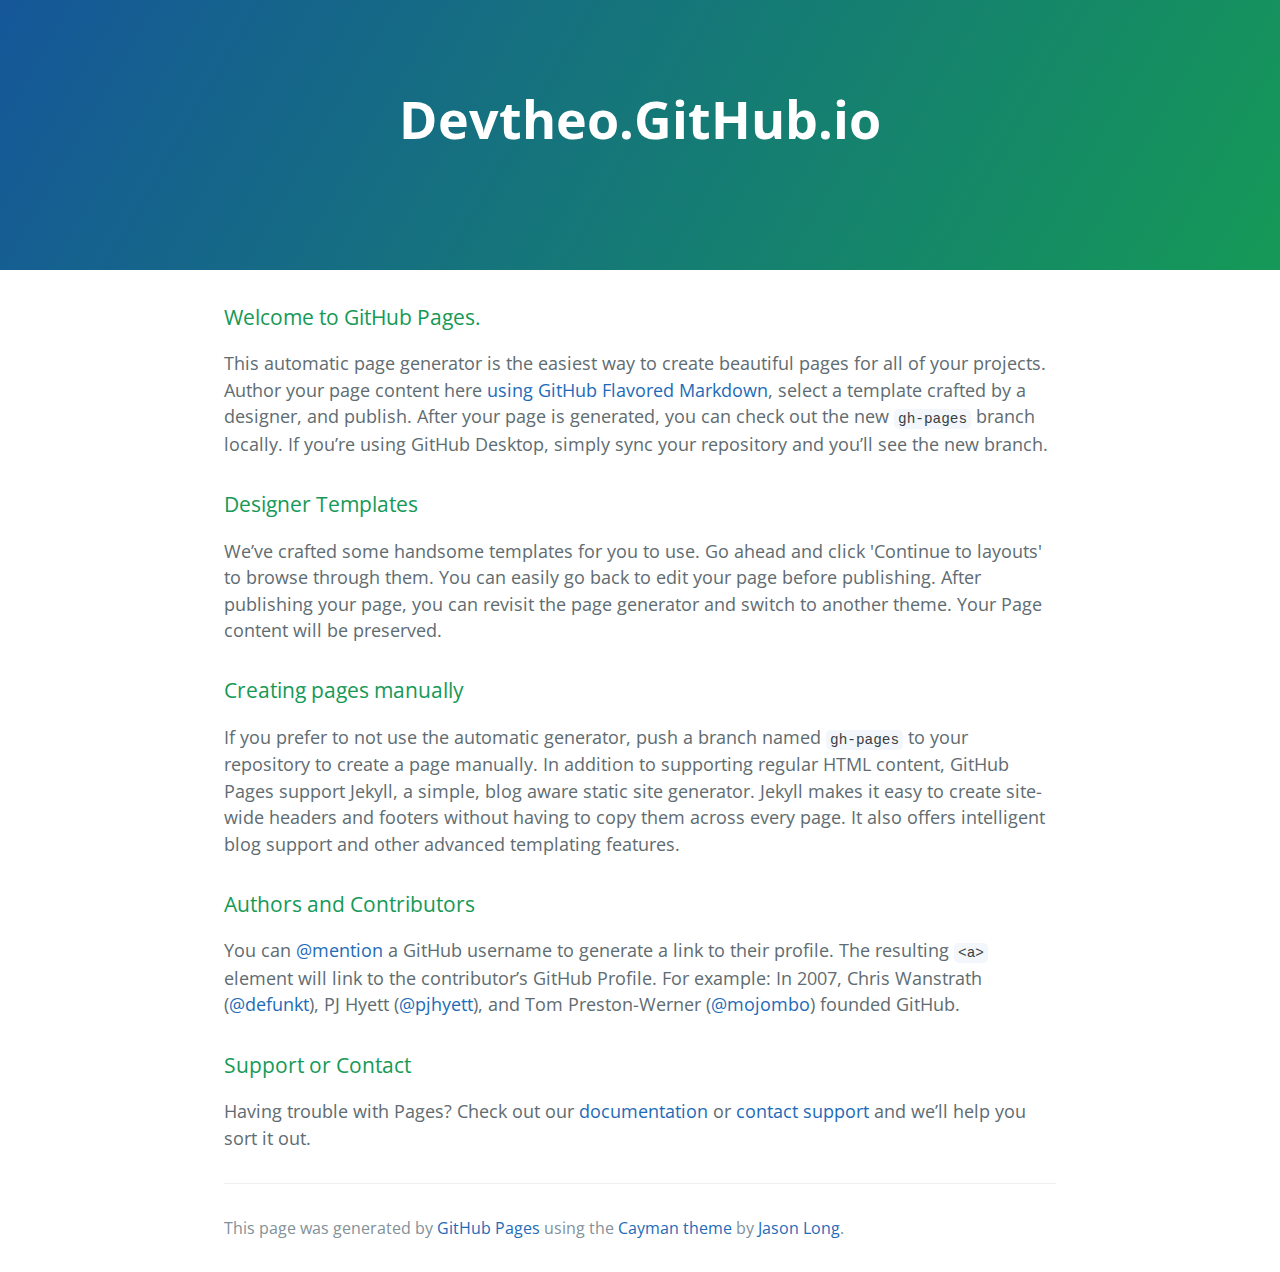
==== index.html @ b432fcf1 "Replace master branch with page content via GitHub" ====
<!DOCTYPE html>
<html lang="en-us">
  <head>
    <meta charset="UTF-8">
    <title>Devtheo.GitHub.io by DevTheo</title>
    <meta name="viewport" content="width=device-width, initial-scale=1">
    <link rel="stylesheet" type="text/css" href="stylesheets/normalize.css" media="screen">
    <link href='https://fonts.googleapis.com/css?family=Open+Sans:400,700' rel='stylesheet' type='text/css'>
    <link rel="stylesheet" type="text/css" href="stylesheets/stylesheet.css" media="screen">
    <link rel="stylesheet" type="text/css" href="stylesheets/github-light.css" media="screen">
  </head>
  <body>
    <section class="page-header">
      <h1 class="project-name">Devtheo.GitHub.io</h1>
      <h2 class="project-tagline"></h2>
    </section>

    <section class="main-content">
      <h3>
<a id="welcome-to-github-pages" class="anchor" href="#welcome-to-github-pages" aria-hidden="true"><span aria-hidden="true" class="octicon octicon-link"></span></a>Welcome to GitHub Pages.</h3>

<p>This automatic page generator is the easiest way to create beautiful pages for all of your projects. Author your page content here <a href="https://guides.github.com/features/mastering-markdown/">using GitHub Flavored Markdown</a>, select a template crafted by a designer, and publish. After your page is generated, you can check out the new <code>gh-pages</code> branch locally. If you’re using GitHub Desktop, simply sync your repository and you’ll see the new branch.</p>

<h3>
<a id="designer-templates" class="anchor" href="#designer-templates" aria-hidden="true"><span aria-hidden="true" class="octicon octicon-link"></span></a>Designer Templates</h3>

<p>We’ve crafted some handsome templates for you to use. Go ahead and click 'Continue to layouts' to browse through them. You can easily go back to edit your page before publishing. After publishing your page, you can revisit the page generator and switch to another theme. Your Page content will be preserved.</p>

<h3>
<a id="creating-pages-manually" class="anchor" href="#creating-pages-manually" aria-hidden="true"><span aria-hidden="true" class="octicon octicon-link"></span></a>Creating pages manually</h3>

<p>If you prefer to not use the automatic generator, push a branch named <code>gh-pages</code> to your repository to create a page manually. In addition to supporting regular HTML content, GitHub Pages support Jekyll, a simple, blog aware static site generator. Jekyll makes it easy to create site-wide headers and footers without having to copy them across every page. It also offers intelligent blog support and other advanced templating features.</p>

<h3>
<a id="authors-and-contributors" class="anchor" href="#authors-and-contributors" aria-hidden="true"><span aria-hidden="true" class="octicon octicon-link"></span></a>Authors and Contributors</h3>

<p>You can <a href="https://help.github.com/articles/basic-writing-and-formatting-syntax/#mentioning-users-and-teams" class="user-mention">@mention</a> a GitHub username to generate a link to their profile. The resulting <code>&lt;a&gt;</code> element will link to the contributor’s GitHub Profile. For example: In 2007, Chris Wanstrath (<a href="https://github.com/defunkt" class="user-mention">@defunkt</a>), PJ Hyett (<a href="https://github.com/pjhyett" class="user-mention">@pjhyett</a>), and Tom Preston-Werner (<a href="https://github.com/mojombo" class="user-mention">@mojombo</a>) founded GitHub.</p>

<h3>
<a id="support-or-contact" class="anchor" href="#support-or-contact" aria-hidden="true"><span aria-hidden="true" class="octicon octicon-link"></span></a>Support or Contact</h3>

<p>Having trouble with Pages? Check out our <a href="https://help.github.com/pages">documentation</a> or <a href="https://github.com/contact">contact support</a> and we’ll help you sort it out.</p>

      <footer class="site-footer">

        <span class="site-footer-credits">This page was generated by <a href="https://pages.github.com">GitHub Pages</a> using the <a href="https://github.com/jasonlong/cayman-theme">Cayman theme</a> by <a href="https://twitter.com/jasonlong">Jason Long</a>.</span>
      </footer>

    </section>

  
  </body>
</html>
---- stylesheets/stylesheet.css ----
* {
  box-sizing: border-box; }

body {
  padding: 0;
  margin: 0;
  font-family: "Open Sans", "Helvetica Neue", Helvetica, Arial, sans-serif;
  font-size: 16px;
  line-height: 1.5;
  color: #606c71; }

a {
  color: #1e6bb8;
  text-decoration: none; }
  a:hover {
    text-decoration: underline; }

.btn {
  display: inline-block;
  margin-bottom: 1rem;
  color: rgba(255, 255, 255, 0.7);
  background-color: rgba(255, 255, 255, 0.08);
  border-color: rgba(255, 255, 255, 0.2);
  border-style: solid;
  border-width: 1px;
  border-radius: 0.3rem;
  transition: color 0.2s, background-color 0.2s, border-color 0.2s; }
  .btn + .btn {
    margin-left: 1rem; }

.btn:hover {
  color: rgba(255, 255, 255, 0.8);
  text-decoration: none;
  background-color: rgba(255, 255, 255, 0.2);
  border-color: rgba(255, 255, 255, 0.3); }

@media screen and (min-width: 64em) {
  .btn {
    padding: 0.75rem 1rem; } }

@media screen and (min-width: 42em) and (max-width: 64em) {
  .btn {
    padding: 0.6rem 0.9rem;
    font-size: 0.9rem; } }

@media screen and (max-width: 42em) {
  .btn {
    display: block;
    width: 100%;
    padding: 0.75rem;
    font-size: 0.9rem; }
    .btn + .btn {
      margin-top: 1rem;
      margin-left: 0; } }

.page-header {
  color: #fff;
  text-align: center;
  background-color: #159957;
  background-image: linear-gradient(120deg, #155799, #159957); }

@media screen and (min-width: 64em) {
  .page-header {
    padding: 5rem 6rem; } }

@media screen and (min-width: 42em) and (max-width: 64em) {
  .page-header {
    padding: 3rem 4rem; } }

@media screen and (max-width: 42em) {
  .page-header {
    padding: 2rem 1rem; } }

.project-name {
  margin-top: 0;
  margin-bottom: 0.1rem; }

@media screen and (min-width: 64em) {
  .project-name {
    font-size: 3.25rem; } }

@media screen and (min-width: 42em) and (max-width: 64em) {
  .project-name {
    font-size: 2.25rem; } }

@media screen and (max-width: 42em) {
  .project-name {
    font-size: 1.75rem; } }

.project-tagline {
  margin-bottom: 2rem;
  font-weight: normal;
  opacity: 0.7; }

@media screen and (min-width: 64em) {
  .project-tagline {
    font-size: 1.25rem; } }

@media screen and (min-width: 42em) and (max-width: 64em) {
  .project-tagline {
    font-size: 1.15rem; } }

@media screen and (max-width: 42em) {
  .project-tagline {
    font-size: 1rem; } }

.main-content :first-child {
  margin-top: 0; }
.main-content img {
  max-width: 100%; }
.main-content h1, .main-content h2, .main-content h3, .main-content h4, .main-content h5, .main-content h6 {
  margin-top: 2rem;
  margin-bottom: 1rem;
  font-weight: normal;
  color: #159957; }
.main-content p {
  margin-bottom: 1em; }
.main-content code {
  padding: 2px 4px;
  font-family: Consolas, "Liberation Mono", Menlo, Courier, monospace;
  font-size: 0.9rem;
  color: #383e41;
  background-color: #f3f6fa;
  border-radius: 0.3rem; }
.main-content pre {
  padding: 0.8rem;
  margin-top: 0;
  margin-bottom: 1rem;
  font: 1rem Consolas, "Liberation Mono", Menlo, Courier, monospace;
  color: #567482;
  word-wrap: normal;
  background-color: #f3f6fa;
  border: solid 1px #dce6f0;
  border-radius: 0.3rem; }
  .main-content pre > code {
    padding: 0;
    margin: 0;
    font-size: 0.9rem;
    color: #567482;
    word-break: normal;
    white-space: pre;
    background: transparent;
    border: 0; }
.main-content .highlight {
  margin-bottom: 1rem; }
  .main-content .highlight pre {
    margin-bottom: 0;
    word-break: normal; }
.main-content .highlight pre, .main-content pre {
  padding: 0.8rem;
  overflow: auto;
  font-size: 0.9rem;
  line-height: 1.45;
  border-radius: 0.3rem; }
.main-content pre code, .main-content pre tt {
  display: inline;
  max-width: initial;
  padding: 0;
  margin: 0;
  overflow: initial;
  line-height: inherit;
  word-wrap: normal;
  background-color: transparent;
  border: 0; }
  .main-content pre code:before, .main-content pre code:after, .main-content pre tt:before, .main-content pre tt:after {
    content: normal; }
.main-content ul, .main-content ol {
  margin-top: 0; }
.main-content blockquote {
  padding: 0 1rem;
  margin-left: 0;
  color: #819198;
  border-left: 0.3rem solid #dce6f0; }
  .main-content blockquote > :first-child {
    margin-top: 0; }
  .main-content blockquote > :last-child {
    margin-bottom: 0; }
.main-content table {
  display: block;
  width: 100%;
  overflow: auto;
  word-break: normal;
  word-break: keep-all; }
  .main-content table th {
    font-weight: bold; }
  .main-content table th, .main-content table td {
    padding: 0.5rem 1rem;
    border: 1px solid #e9ebec; }
.main-content dl {
  padding: 0; }
  .main-content dl dt {
    padding: 0;
    margin-top: 1rem;
    font-size: 1rem;
    font-weight: bold; }
  .main-content dl dd {
    padding: 0;
    margin-bottom: 1rem; }
.main-content hr {
  height: 2px;
  padding: 0;
  margin: 1rem 0;
  background-color: #eff0f1;
  border: 0; }

@media screen and (min-width: 64em) {
  .main-content {
    max-width: 64rem;
    padding: 2rem 6rem;
    margin: 0 auto;
    font-size: 1.1rem; } }

@media screen and (min-width: 42em) and (max-width: 64em) {
  .main-content {
    padding: 2rem 4rem;
    font-size: 1.1rem; } }

@media screen and (max-width: 42em) {
  .main-content {
    padding: 2rem 1rem;
    font-size: 1rem; } }

.site-footer {
  padding-top: 2rem;
  margin-top: 2rem;
  border-top: solid 1px #eff0f1; }

.site-footer-owner {
  display: block;
  font-weight: bold; }

.site-footer-credits {
  color: #819198; }

@media screen and (min-width: 64em) {
  .site-footer {
    font-size: 1rem; } }

@media screen and (min-width: 42em) and (max-width: 64em) {
  .site-footer {
    font-size: 1rem; } }

@media screen and (max-width: 42em) {
  .site-footer {
    font-size: 0.9rem; } }
---- stylesheets/github-light.css ----
/*
The MIT License (MIT)

Copyright (c) 2015 GitHub, Inc.

Permission is hereby granted, free of charge, to any person obtaining a copy
of this software and associated documentation files (the "Software"), to deal
in the Software without restriction, including without limitation the rights
to use, copy, modify, merge, publish, distribute, sublicense, and/or sell
copies of the Software, and to permit persons to whom the Software is
furnished to do so, subject to the following conditions:

The above copyright notice and this permission notice shall be included in all
copies or substantial portions of the Software.

THE SOFTWARE IS PROVIDED "AS IS", WITHOUT WARRANTY OF ANY KIND, EXPRESS OR
IMPLIED, INCLUDING BUT NOT LIMITED TO THE WARRANTIES OF MERCHANTABILITY,
FITNESS FOR A PARTICULAR PURPOSE AND NONINFRINGEMENT. IN NO EVENT SHALL THE
AUTHORS OR COPYRIGHT HOLDERS BE LIABLE FOR ANY CLAIM, DAMAGES OR OTHER
LIABILITY, WHETHER IN AN ACTION OF CONTRACT, TORT OR OTHERWISE, ARISING FROM,
OUT OF OR IN CONNECTION WITH THE SOFTWARE OR THE USE OR OTHER DEALINGS IN THE
SOFTWARE.

*/

.pl-c /* comment */ {
  color: #969896;
}

.pl-c1      /* constant, markup.raw, meta.diff.header, meta.module-reference, meta.property-name, support, support.constant, support.variable, variable.other.constant */,
.pl-s .pl-v /* string variable */ {
  color: #0086b3;
}

.pl-e  /* entity */,
.pl-en /* entity.name */ {
  color: #795da3;
}

.pl-s .pl-s1 /* string source */,
.pl-smi      /* storage.modifier.import, storage.modifier.package, storage.type.java, variable.other, variable.parameter.function */ {
  color: #333;
}

.pl-ent /* entity.name.tag */ {
  color: #63a35c;
}

.pl-k /* keyword, storage, storage.type */ {
  color: #a71d5d;
}

.pl-pds              /* punctuation.definition.string, string.regexp.character-class */,
.pl-s                /* string */,
.pl-s .pl-pse .pl-s1 /* string punctuation.section.embedded source */,
.pl-sr               /* string.regexp */,
.pl-sr .pl-cce       /* string.regexp constant.character.escape */,
.pl-sr .pl-sra       /* string.regexp string.regexp.arbitrary-repitition */,
.pl-sr .pl-sre       /* string.regexp source.ruby.embedded */ {
  color: #183691;
}

.pl-v /* variable */ {
  color: #ed6a43;
}

.pl-id /* invalid.deprecated */ {
  color: #b52a1d;
}

.pl-ii /* invalid.illegal */ {
  background-color: #b52a1d;
  color: #f8f8f8;
}

.pl-sr .pl-cce /* string.regexp constant.character.escape */ {
  color: #63a35c;
  font-weight: bold;
}

.pl-ml /* markup.list */ {
  color: #693a17;
}

.pl-mh        /* markup.heading */,
.pl-mh .pl-en /* markup.heading entity.name */,
.pl-ms        /* meta.separator */ {
  color: #1d3e81;
  font-weight: bold;
}

.pl-mq /* markup.quote */ {
  color: #008080;
}

.pl-mi /* markup.italic */ {
  color: #333;
  font-style: italic;
}

.pl-mb /* markup.bold */ {
  color: #333;
  font-weight: bold;
}

.pl-md /* markup.deleted, meta.diff.header.from-file */ {
  background-color: #ffecec;
  color: #bd2c00;
}

.pl-mi1 /* markup.inserted, meta.diff.header.to-file */ {
  background-color: #eaffea;
  color: #55a532;
}

.pl-mdr /* meta.diff.range */ {
  color: #795da3;
  font-weight: bold;
}

.pl-mo /* meta.output */ {
  color: #1d3e81;
}
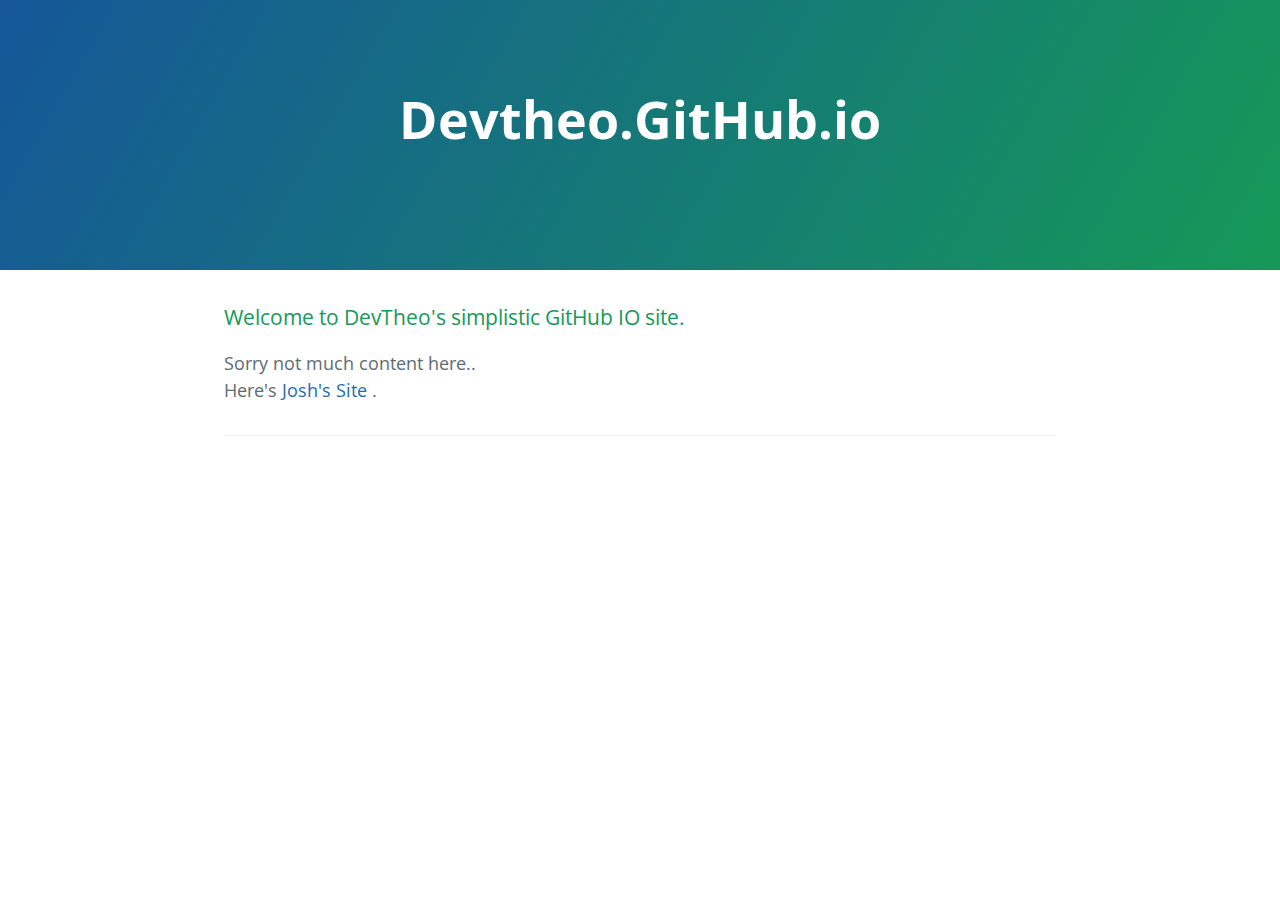
==== commit e73596fa: "Update index.html" ====
--- a/index.html
+++ b/index.html
@@ -17,33 +17,15 @@
 
     <section class="main-content">
       <h3>
-<a id="welcome-to-github-pages" class="anchor" href="#welcome-to-github-pages" aria-hidden="true"><span aria-hidden="true" class="octicon octicon-link"></span></a>Welcome to GitHub Pages.</h3>
+<a id="top" class="anchor" href="#top" aria-hidden="true"><span aria-hidden="true" class="octicon octicon-link"></span></a>Welcome to DevTheo's simplistic GitHub IO site.</h3>
 
-<p>This automatic page generator is the easiest way to create beautiful pages for all of your projects. Author your page content here <a href="https://guides.github.com/features/mastering-markdown/">using GitHub Flavored Markdown</a>, select a template crafted by a designer, and publish. After your page is generated, you can check out the new <code>gh-pages</code> branch locally. If you’re using GitHub Desktop, simply sync your repository and you’ll see the new branch.</p>
-
-<h3>
-<a id="designer-templates" class="anchor" href="#designer-templates" aria-hidden="true"><span aria-hidden="true" class="octicon octicon-link"></span></a>Designer Templates</h3>
-
-<p>We’ve crafted some handsome templates for you to use. Go ahead and click 'Continue to layouts' to browse through them. You can easily go back to edit your page before publishing. After publishing your page, you can revisit the page generator and switch to another theme. Your Page content will be preserved.</p>
-
-<h3>
-<a id="creating-pages-manually" class="anchor" href="#creating-pages-manually" aria-hidden="true"><span aria-hidden="true" class="octicon octicon-link"></span></a>Creating pages manually</h3>
-
-<p>If you prefer to not use the automatic generator, push a branch named <code>gh-pages</code> to your repository to create a page manually. In addition to supporting regular HTML content, GitHub Pages support Jekyll, a simple, blog aware static site generator. Jekyll makes it easy to create site-wide headers and footers without having to copy them across every page. It also offers intelligent blog support and other advanced templating features.</p>
-
-<h3>
-<a id="authors-and-contributors" class="anchor" href="#authors-and-contributors" aria-hidden="true"><span aria-hidden="true" class="octicon octicon-link"></span></a>Authors and Contributors</h3>
-
-<p>You can <a href="https://help.github.com/articles/basic-writing-and-formatting-syntax/#mentioning-users-and-teams" class="user-mention">@mention</a> a GitHub username to generate a link to their profile. The resulting <code>&lt;a&gt;</code> element will link to the contributor’s GitHub Profile. For example: In 2007, Chris Wanstrath (<a href="https://github.com/defunkt" class="user-mention">@defunkt</a>), PJ Hyett (<a href="https://github.com/pjhyett" class="user-mention">@pjhyett</a>), and Tom Preston-Werner (<a href="https://github.com/mojombo" class="user-mention">@mojombo</a>) founded GitHub.</p>
-
-<h3>
-<a id="support-or-contact" class="anchor" href="#support-or-contact" aria-hidden="true"><span aria-hidden="true" class="octicon octicon-link"></span></a>Support or Contact</h3>
-
-<p>Having trouble with Pages? Check out our <a href="https://help.github.com/pages">documentation</a> or <a href="https://github.com/contact">contact support</a> and we’ll help you sort it out.</p>
+<p>Sorry not much content here.. <br/>
+Here's <a href="./critga/default.html">Josh's Site</a>
+.</p>
 
       <footer class="site-footer">
 
-        <span class="site-footer-credits">This page was generated by <a href="https://pages.github.com">GitHub Pages</a> using the <a href="https://github.com/jasonlong/cayman-theme">Cayman theme</a> by <a href="https://twitter.com/jasonlong">Jason Long</a>.</span>
+        <!--span class="site-footer-credits">This page was generated by <a href="https://pages.github.com">GitHub Pages</a> using the <a href="https://github.com/jasonlong/cayman-theme">Cayman theme</a> by <a href="https://twitter.com/jasonlong">Jason Long</a>.</span-->
       </footer>
 
     </section>
